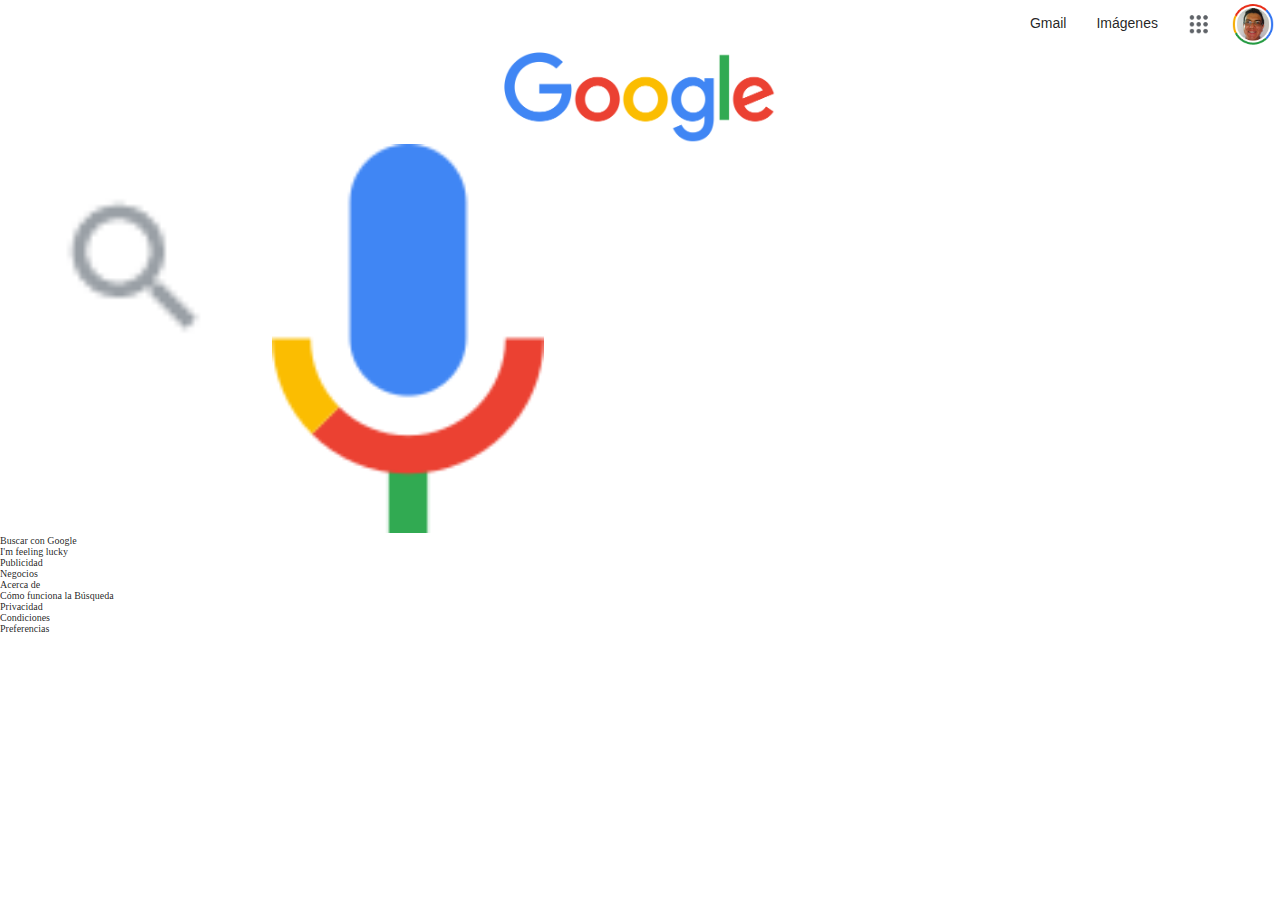
==== ClonGoogle/index.html @ 923018bd "Creación de la página clon de Google" ====
<!DOCTYPE html>
<html lang="en">
<head>
    <meta charset="UTF-8">
    <meta http-equiv="X-UA-Compatible" content="IE=edge">
    <meta name="viewport" content="width=device-width, initial-scale=1.0">
    <title>Google</title>
    <link rel="stylesheet" href="styles.css">
</head>
<body>
    <header>
        <ul>
            <li><a href="">Gmail</a></li>
            <li><a href="">Imágenes</a></li>
            <a href=""><img src="./Images/Opciones.png" alt="Opciones"></a>
            <a href=""><img src="./Images/Avatar.png" alt="Avatar"></a>
        </ul>
    </header>
    <main>
        <figure>
            <img src="./Images/google.png" alt="Google">
        </figure>
        <div class="BarraBusqueda">
            <a href=""><img src="./Images/lupa.png" alt="Lupa"></a>
            <a href=""><img src="./Images/microfono.png" alt="Microfono"></a>
        </div>
        <div class="botones">
            <div>
                <a href="">Buscar con Google</a>
            </div>
            <div>
                <a href="">I'm feeling lucky</a>
            </div>
        </div>
    </main>
    <footer>
        <div>
            <ul>
                <a href=""><li>Publicidad</li></a>
                <a href=""><li>Negocios</li></a>
                <a href=""><li>Acerca de</li></a>
                <a href=""><li>Cómo funciona la Búsqueda</a></li>
            </ul>
        </div>
        <div>
            <ul>
                <a href=""><li>Privacidad</li></a>
                <a href=""><li>Condiciones</li></a>
                <a href=""><li>Preferencias</li></a>
            </ul>
        </div>
    </footer>
</body>
</html>
---- ClonGoogle/styles.css ----
*{
    box-sizing: border-box;
    margin: 0;
    padding: 0;
}
html{
    font-size: 62.5%;
}

header{
    display: flex;
    justify-content: flex-end;
    vertical-align: middle;
}

header ul{
    display: flex;
    justify-content: space-between;
}

header ul li{
    font-family: Arial, Helvetica, sans-serif;
    font-size: 1.4rem;
    list-style: none;
    margin: 1.5rem;
}

a{
    text-decoration: none;
    color: rgba(0,0,0,0.87);
}

a:hover{
    text-decoration: underline;
}

header img{
    height: 5rem;
    width: auto;
}

figure{
    display: flex;
    justify-content: center;
}

main img{
    width: 27.2rem;
    margin: auto;
}

.BarraBusqueda{
    display: flex;
    justify-content: space-between;
    width: 30%;
}
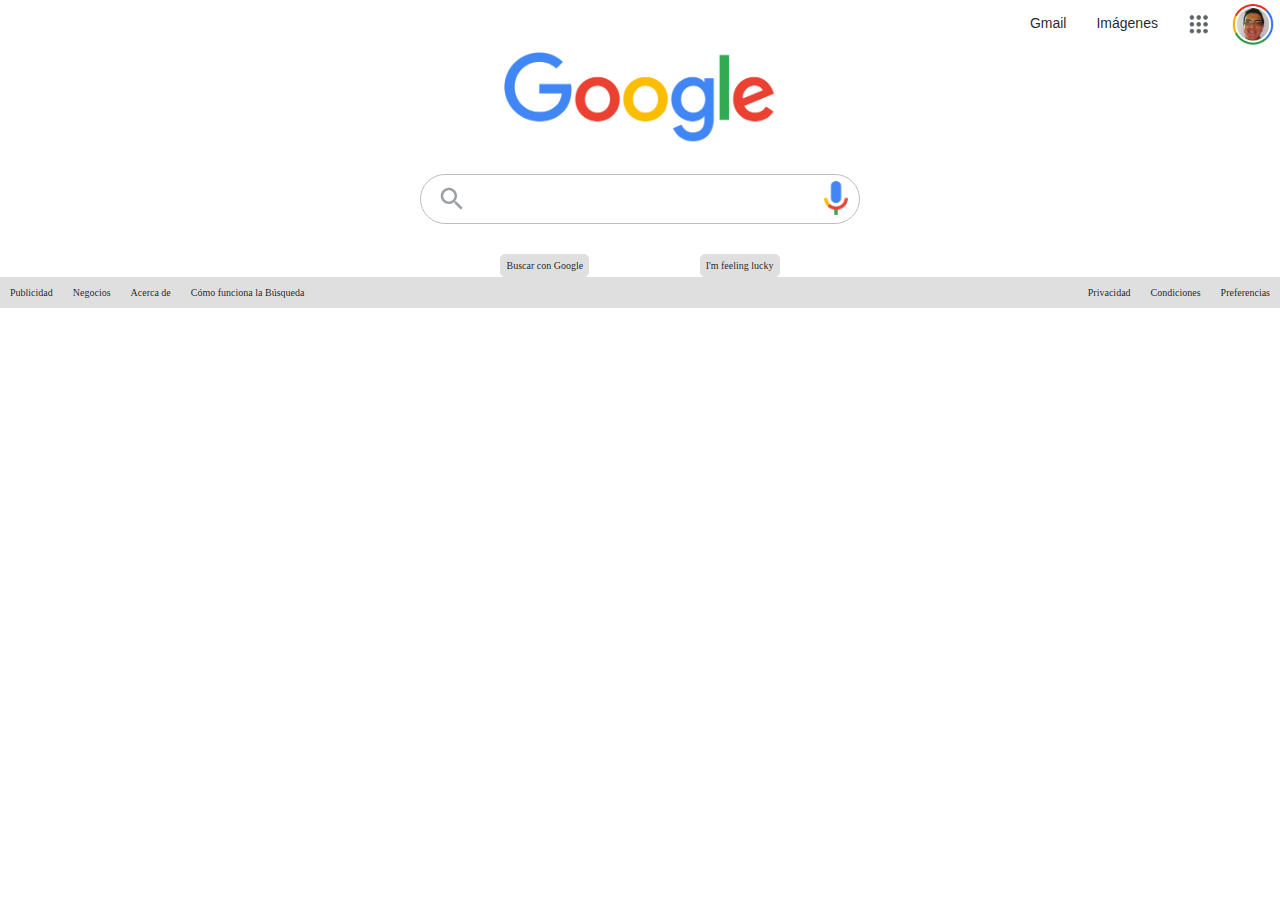
==== commit b6401fa9: "Tiene un aspecto mas normal, hace falta colocar el footer en la parte de abajo." ====
--- a/ClonGoogle/index.html
+++ b/ClonGoogle/index.html
@@ -20,11 +20,14 @@
         <figure>
             <img src="./Images/google.png" alt="Google">
         </figure>
-        <div class="BarraBusqueda">
-            <a href=""><img src="./Images/lupa.png" alt="Lupa"></a>
-            <a href=""><img src="./Images/microfono.png" alt="Microfono"></a>
+        <div class="mainElement">
+            <div class="BarraBusqueda">
+                <a href=""><img src="./Images/lupa.png" alt="Lupa"></a>
+                <a href=""><img src="./Images/microfono.png" alt="Microfono"></a>
+            </div>
+            <div class="botones">
         </div>
-        <div class="botones">
+        <div class="mainOptions">
             <div>
                 <a href="">Buscar con Google</a>
             </div>
--- a/ClonGoogle/styles.css
+++ b/ClonGoogle/styles.css
@@ -5,6 +5,12 @@
 }
 html{
     font-size: 62.5%;
+}
+
+body {
+    display: block;
+    /* justify-content: flex-end; */
+    min-height: 100vh
 }
 
 header{
@@ -52,5 +58,48 @@
 .BarraBusqueda{
     display: flex;
     justify-content: space-between;
-    width: 30%;
+    align-items: center;
+    height: 5rem;
+    border: .1rem solid rgb(190, 189, 189);
+    border-radius: 4rem;
+    margin: 3rem
 }
+
+.BarraBusqueda a img{
+    width: auto;
+    margin: 1rem;
+    border: 0.1rem solid white;
+    border-radius: 50%;
+}
+
+.mainElement{
+    text-align: center;
+    width: 50rem;
+    margin-left: auto;
+    margin-right: auto;
+}
+.mainOptions{
+    display: flex;
+    justify-content: space-evenly;
+}
+.mainOptions div{
+    background-color: rgb(224, 223, 223);
+    padding: 0.5rem;
+    border: 0.1rem solid rgb(224,223, 223);
+    border-radius: 0.5rem ;
+}
+footer{
+    background-color: rgb(224, 223, 223);
+    display: flex;
+    justify-content: space-between;
+}
+
+footer div ul{
+    display: flex;
+    justify-content: space-between;
+    list-style: none;
+}
+
+footer div ul li{
+    padding: 1rem;
+}
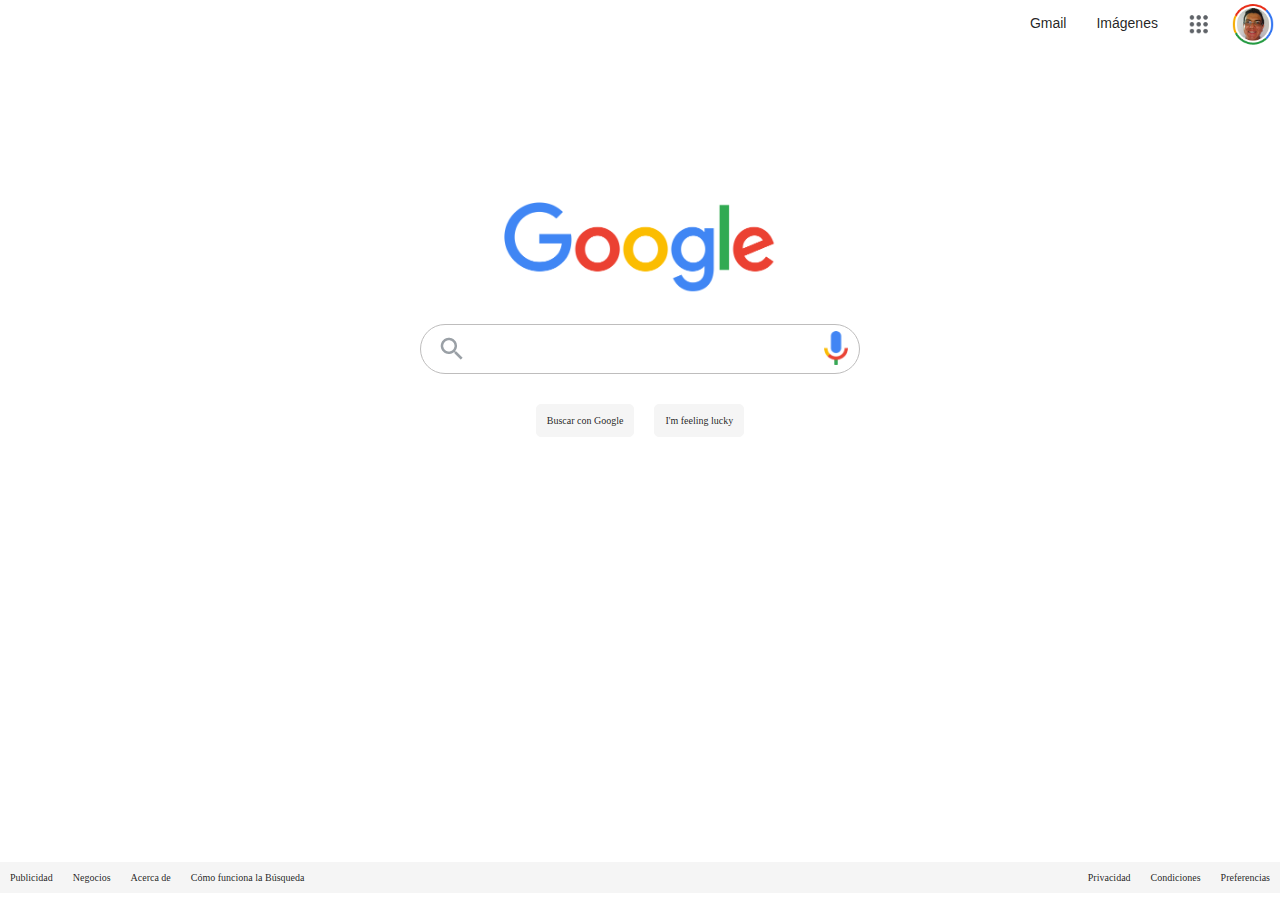
==== commit 75fc0223: "Ajuste de los elementos del clon, buen resultado pero no se distribuye automáticamente aún" ====
--- a/ClonGoogle/index.html
+++ b/ClonGoogle/index.html
@@ -22,10 +22,9 @@
         </figure>
         <div class="mainElement">
             <div class="BarraBusqueda">
-                <a href=""><img src="./Images/lupa.png" alt="Lupa"></a>
-                <a href=""><img src="./Images/microfono.png" alt="Microfono"></a>
+                    <a href=""><img src="./Images/lupa.png" alt="Lupa"></a>
+                    <a href=""><img src="./Images/microfono.png" alt="Microfono"></a>
             </div>
-            <div class="botones">
         </div>
         <div class="mainOptions">
             <div>
--- a/ClonGoogle/styles.css
+++ b/ClonGoogle/styles.css
@@ -50,6 +50,10 @@
     justify-content: center;
 }
 
+main{
+    height: calc(100vh - 6rem - 3rem);
+    padding: 15rem;
+}
 main img{
     width: 27.2rem;
     margin: auto;
@@ -80,16 +84,18 @@
 }
 .mainOptions{
     display: flex;
-    justify-content: space-evenly;
+    justify-content: center;
 }
 .mainOptions div{
-    background-color: rgb(224, 223, 223);
-    padding: 0.5rem;
-    border: 0.1rem solid rgb(224,223, 223);
+    background-color: rgb(245, 245, 245);
+    padding: 1rem;
+    margin: 0 1rem 0 1rem;
+    border: 0.1rem solid rgb(245, 245, 245);
     border-radius: 0.5rem ;
 }
+
 footer{
-    background-color: rgb(224, 223, 223);
+    background-color: rgb(245, 245, 245);
     display: flex;
     justify-content: space-between;
 }
